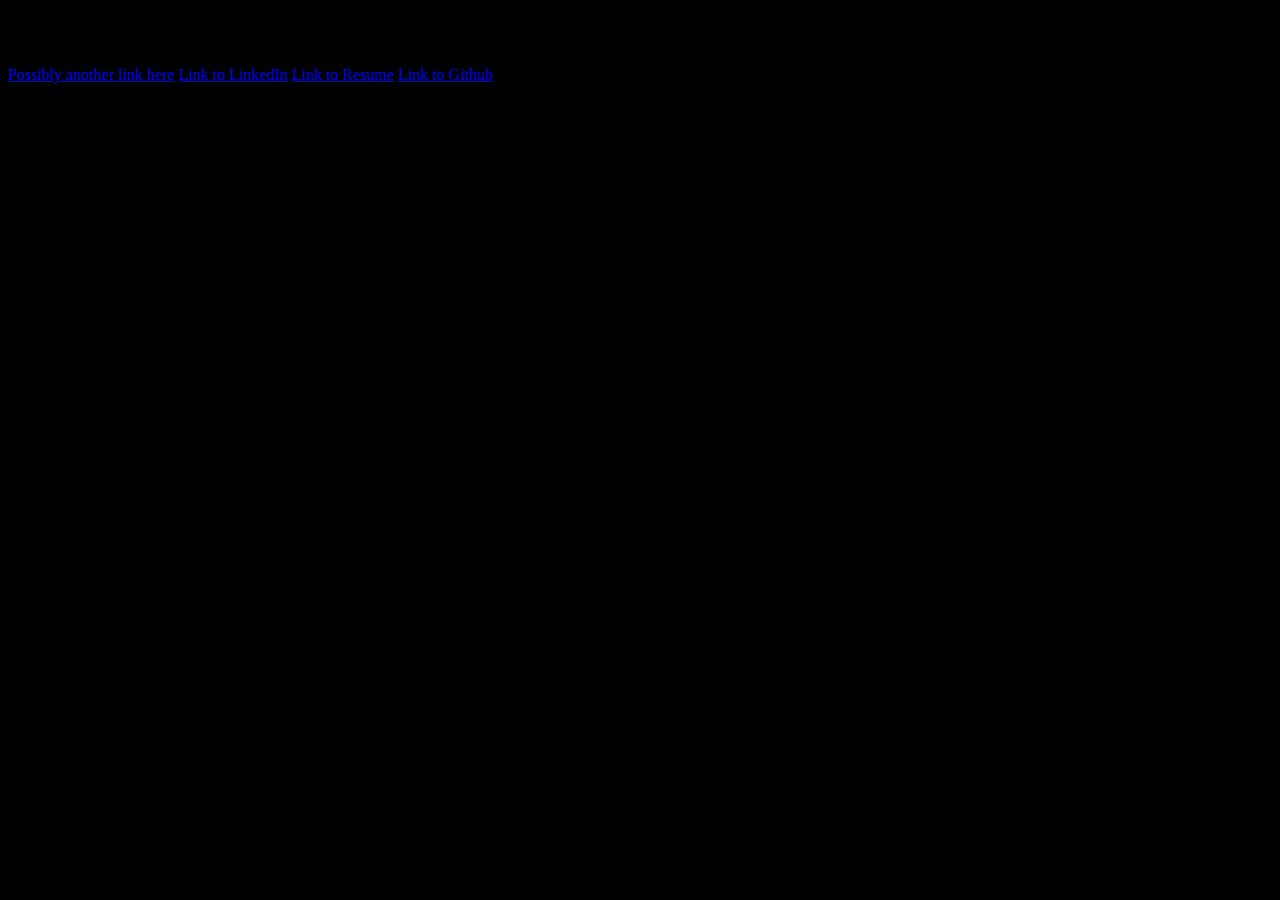
==== index.html @ c90840c4 "Website version 1" ====
<!DOCTYPE html5>
<style> html {background-color:black;}</style>
<html>
	<head>
		<meta charset="utf-8">
		<link rel="stylesheet" href="./css/styles.css">
	</head>
	
	<body>
		<div class="nav">
			<center id="zero"><h1> AKSHAY DESAI</h1></center>
			<a id="one" href="./index.html">Possibly another link here</a>
			<a id="two" href="https://www.linkedin.com/in/akshay-desai-36368612a/">Link to LinkedIn</a>
			<a id="three" href="./UserFile.pdf">Link to Resume</a>
			<a id="four" href="https://github.com/akshay27d">Link to Github</a>
		</div>




	</body>
</html>
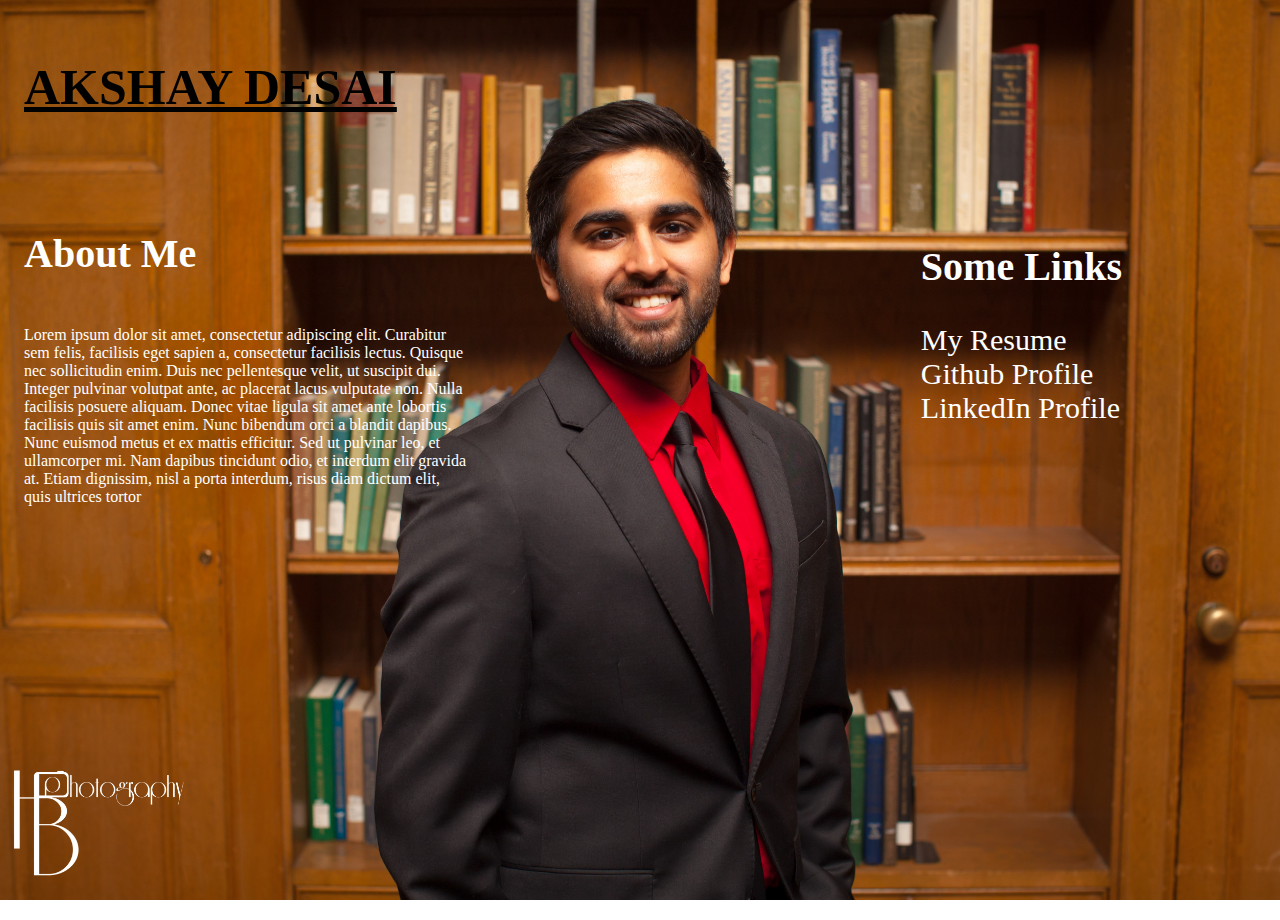
==== commit e50f7f00: "version 2" ====
--- a/index.html
+++ b/index.html
@@ -1,22 +1,40 @@
 <!DOCTYPE html5>
-<style> html {background-color:black;}</style>
 <html>
-	<head>
+	<body>
+	<div class="container">
+	<header>
 		<meta charset="utf-8">
+		<h1>AKSHAY DESAI</h1>
 		<link rel="stylesheet" href="./css/styles.css">
-	</head>
-	
-	<body>
-		<div class="nav">
-			<center id="zero"><h1> AKSHAY DESAI</h1></center>
-			<a id="one" href="./index.html">Possibly another link here</a>
-			<a id="two" href="https://www.linkedin.com/in/akshay-desai-36368612a/">Link to LinkedIn</a>
-			<a id="three" href="./UserFile.pdf">Link to Resume</a>
-			<a id="four" href="https://github.com/akshay27d">Link to Github</a>
-		</div>
+	</header>
+	<div id="navi">
+	<h2>Some Links</h2>
+	<nav>
 
+		<ul>
+			<li><a href="./UserFile.pdf">My Resume</a></li>
+			<li><a href="https://github.com/akshay27d">Github Profile</a></li>
+			<li><a href="https://www.linkedin.com/in/akshay-desai-36368612a/">LinkedIn Profile</a></li>
+		</ul>
+	</nav>
+	</div>
 
-
-
+	<article>
+		<h2>About Me</h2>
+		<p>
+			Lorem ipsum dolor sit amet, consectetur adipiscing elit. 
+			Curabitur sem felis, facilisis eget sapien a, consectetur 
+			facilisis lectus. Quisque nec sollicitudin enim. Duis nec 
+			pellentesque velit, ut suscipit dui. Integer pulvinar 
+			volutpat ante, ac placerat lacus vulputate non. Nulla 
+			facilisis posuere aliquam. Donec vitae ligula sit amet ante 
+			lobortis facilisis quis sit amet enim. Nunc bibendum orci a
+			blandit dapibus. Nunc euismod metus et ex mattis efficitur. 
+			Sed ut pulvinar leo, et ullamcorper mi. Nam dapibus tincidunt 
+			odio, et interdum elit gravida at. Etiam dignissim, nisl a 
+			porta interdum, risus diam dictum elit, quis ultrices tortor 
+			</p>
+	</article>
+	</div>
 	</body>
 </html>--- a/css/styles.css
+++ b/css/styles.css
@@ -0,0 +1,74 @@
+h1{
+	color: black;
+	font-size: 50px;
+	text-decoration: underline;
+}
+
+h2{
+	font-size: 40px;
+}
+div.container{
+	height: 100%;
+	width: 100%
+}
+
+header{
+	padding:1em;
+	color:white;
+	clear:left;
+	text-align: left;
+}
+
+body{
+	background-image: url("./Bhangra-117.jpg");
+	background-size: cover;
+	background-repeat: no-repeat;
+	background-position: center center; 
+
+}
+
+#navi{
+	color: white;
+	font-size: 30px;
+	display: block;
+	max-width: 35%;
+	float:right;
+	margin: 0;
+	padding-top: 1.5em;
+	padding-left: 1em;
+	padding-right: 5em;
+}
+
+
+nav ul{
+	list-style-type: none;
+	padding: 0;
+}
+
+nav ul a{
+	text-decoration: none;
+}
+
+article{
+	max-width: 35%;
+	color: white;
+	margin-right: 250px;
+	padding:1em;
+	padding-top: 2em;
+	overflow: hidden;
+	height: 80%;
+}
+
+article p,article h1{
+	float: left;
+}
+
+a{
+	color: white;
+}
+
+
+
+
+
+
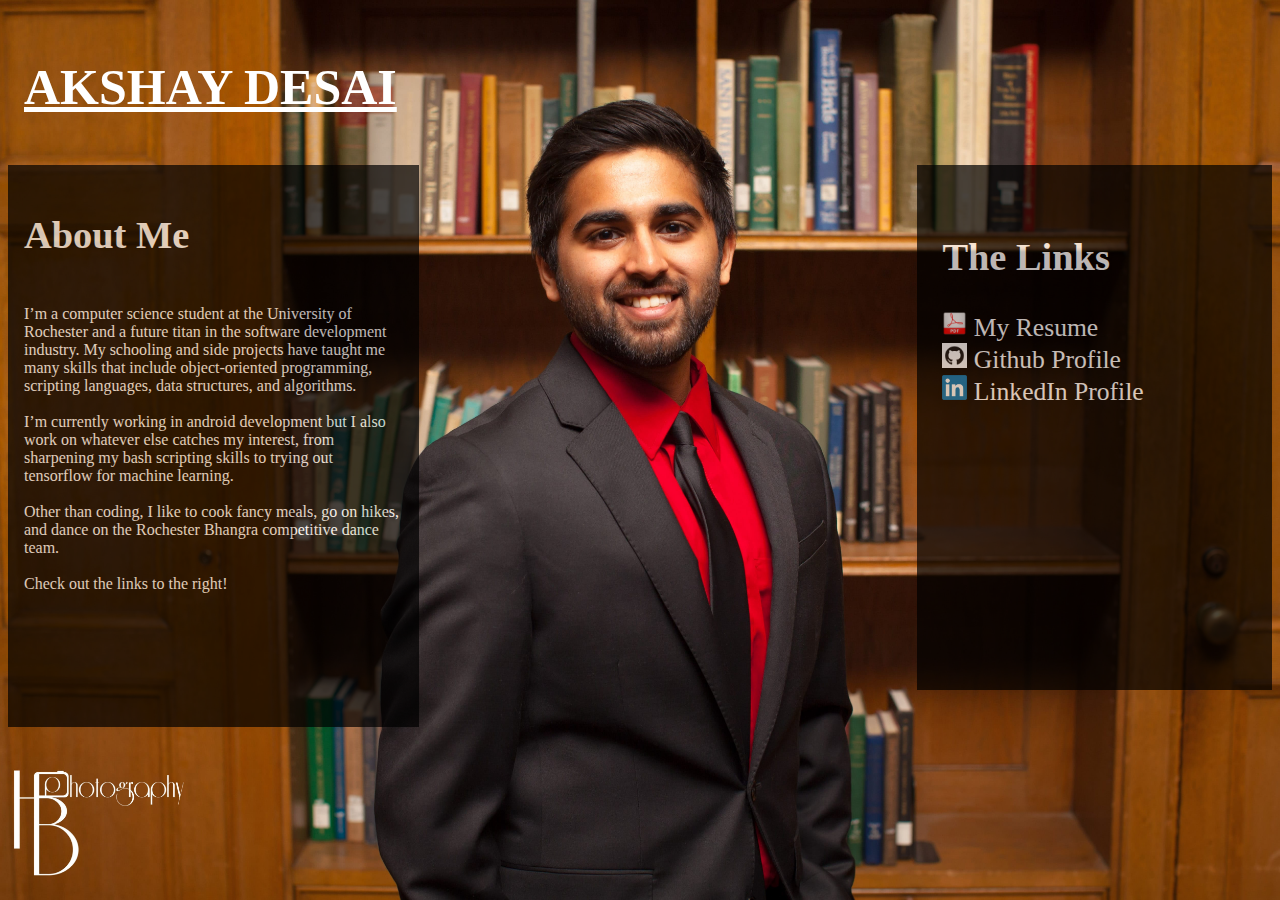
==== commit ecd1a39d: "2.1- stylistic changes and aboutme added" ====
--- a/index.html
+++ b/index.html
@@ -8,13 +8,13 @@
 		<link rel="stylesheet" href="./css/styles.css">
 	</header>
 	<div id="navi">
-	<h2>Some Links</h2>
+	<h2>The Links</h2>
 	<nav>
 
 		<ul>
-			<li><a href="./UserFile.pdf">My Resume</a></li>
-			<li><a href="https://github.com/akshay27d">Github Profile</a></li>
-			<li><a href="https://www.linkedin.com/in/akshay-desai-36368612a/">LinkedIn Profile</a></li>
+			<li><a href="./UserFile.pdf"><img src="./PDFL.png" height="25" width="25"> My Resume</a></li>
+			<li><a href="https://github.com/akshay27d"><img src="./GitHub-Mark.png" height="25" width="25"> Github Profile</a></li>
+			<li><a href="https://www.linkedin.com/in/akshay-desai-36368612a/"><img src="./LI.png" height="25" width="25"> LinkedIn Profile</a></li>
 		</ul>
 	</nav>
 	</div>
@@ -22,17 +22,13 @@
 	<article>
 		<h2>About Me</h2>
 		<p>
-			Lorem ipsum dolor sit amet, consectetur adipiscing elit. 
-			Curabitur sem felis, facilisis eget sapien a, consectetur 
-			facilisis lectus. Quisque nec sollicitudin enim. Duis nec 
-			pellentesque velit, ut suscipit dui. Integer pulvinar 
-			volutpat ante, ac placerat lacus vulputate non. Nulla 
-			facilisis posuere aliquam. Donec vitae ligula sit amet ante 
-			lobortis facilisis quis sit amet enim. Nunc bibendum orci a
-			blandit dapibus. Nunc euismod metus et ex mattis efficitur. 
-			Sed ut pulvinar leo, et ullamcorper mi. Nam dapibus tincidunt 
-			odio, et interdum elit gravida at. Etiam dignissim, nisl a 
-			porta interdum, risus diam dictum elit, quis ultrices tortor 
+			I’m a computer science student at the University of Rochester and a future titan in the software development industry. My schooling and side projects have taught me many skills that include object-oriented programming, scripting languages, data structures, and algorithms. <br><br>
+
+			I’m currently working in android development but I also work on whatever else catches my interest, from sharpening my bash scripting skills to trying out tensorflow for machine learning.<br> <br>
+
+			Other than coding, I like to cook fancy meals, go on hikes, and dance on the Rochester Bhangra competitive dance team.<br><br>
+
+			Check out the links to the right!
 			</p>
 	</article>
 	</div>
--- a/css/styles.css
+++ b/css/styles.css
@@ -1,11 +1,11 @@
 h1{
-	color: black;
+	color: white;
 	font-size: 50px;
 	text-decoration: underline;
 }
 
 h2{
-	font-size: 40px;
+	font-size: 3vw;
 }
 div.container{
 	height: 100%;
@@ -20,7 +20,7 @@
 }
 
 body{
-	background-image: url("./Bhangra-117.jpg");
+	background-image: url("./Bhangra-117-min.jpg");
 	background-size: cover;
 	background-repeat: no-repeat;
 	background-position: center center; 
@@ -29,14 +29,18 @@
 
 #navi{
 	color: white;
-	font-size: 30px;
+	font-size: 2vw;
 	display: block;
 	max-width: 35%;
 	float:right;
 	margin: 0;
 	padding-top: 1.5em;
 	padding-left: 1em;
-	padding-right: 5em;
+	padding-right: 3em;
+	background-color:black;
+	opacity: 0.7; 
+	height: 55%;
+	width:20%;
 }
 
 
@@ -50,13 +54,13 @@
 }
 
 article{
-	max-width: 35%;
+	max-width: 30%;
 	color: white;
 	margin-right: 250px;
 	padding:1em;
-	padding-top: 2em;
-	overflow: hidden;
-	height: 80%;
+	padding-top: 1em;
+	overflow: scroll;
+	height: 60%;
 }
 
 article p,article h1{
@@ -67,8 +71,11 @@
 	color: white;
 }
 
+article{
+	background-color:black;
+	opacity: 0.7; 
+}
 
 
 
 
-
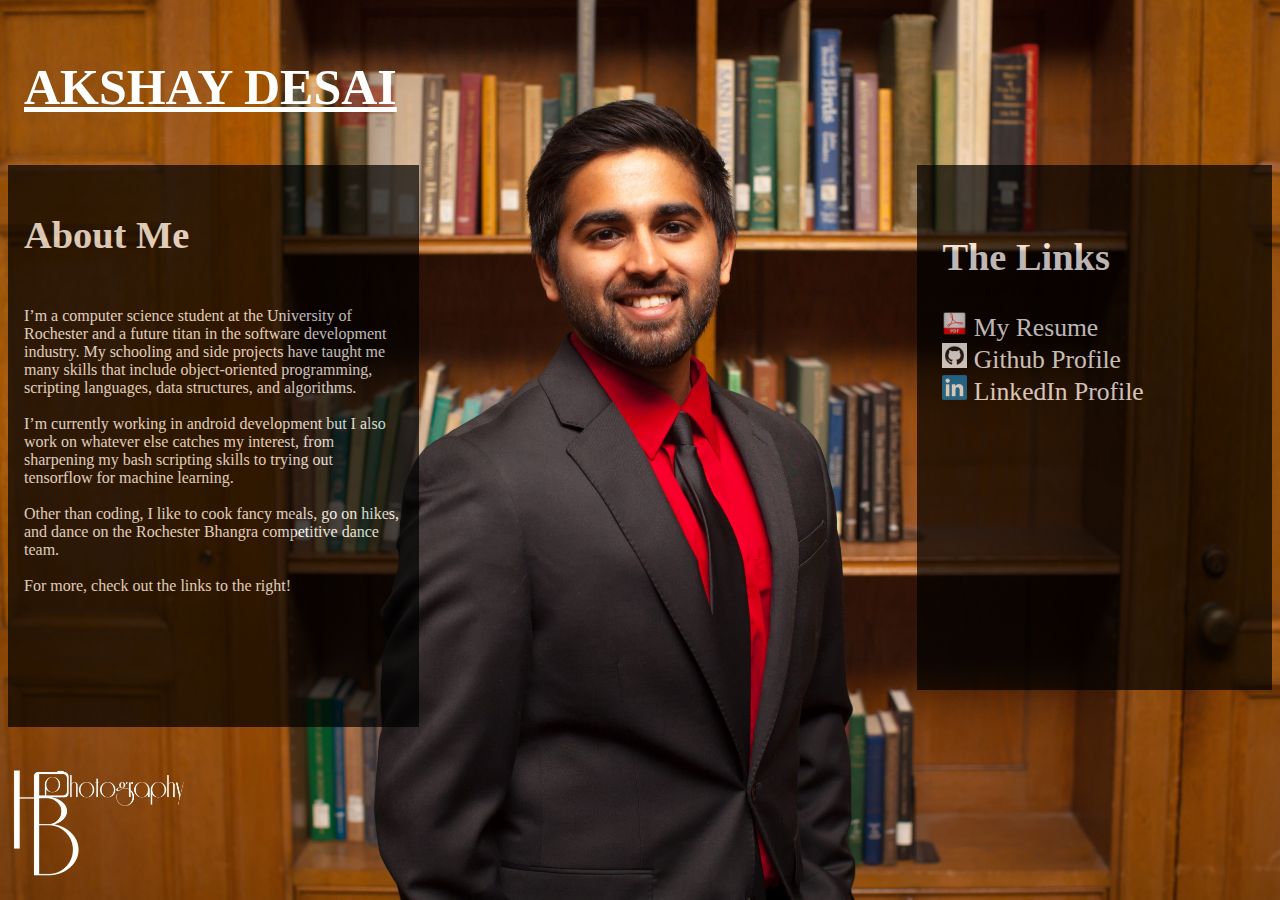
==== commit a19ccd7a: "Minor changes" ====
--- a/index.html
+++ b/index.html
@@ -12,9 +12,9 @@
 	<nav>
 
 		<ul>
-			<li><a href="./UserFile.pdf"><img src="./PDFL.png" height="25" width="25"> My Resume</a></li>
-			<li><a href="https://github.com/akshay27d"><img src="./GitHub-Mark.png" height="25" width="25"> Github Profile</a></li>
-			<li><a href="https://www.linkedin.com/in/akshay-desai-36368612a/"><img src="./LI.png" height="25" width="25"> LinkedIn Profile</a></li>
+			<li><a target="_blank" href="./UserFile.pdf"><img src="./PDFL.png" height="25" width="25"> My Resume</a></li>
+			<li><a target="_blank" href="https://github.com/akshay27d"><img src="./GitHub-Mark.png" height="25" width="25"> Github Profile</a></li>
+			<li><a target="_blank" href="https://www.linkedin.com/in/akshay-desai-36368612a/"><img src="./LI.png" height="25" width="25"> LinkedIn Profile</a></li>
 		</ul>
 	</nav>
 	</div>
@@ -22,13 +22,13 @@
 	<article>
 		<h2>About Me</h2>
 		<p>
-			I’m a computer science student at the University of Rochester and a future titan in the software development industry. My schooling and side projects have taught me many skills that include object-oriented programming, scripting languages, data structures, and algorithms. <br><br>
+			<br>I’m a computer science student at the University of Rochester and a future titan in the software development industry. My schooling and side projects have taught me many skills that include object-oriented programming, scripting languages, data structures, and algorithms. <br><br>
 
 			I’m currently working in android development but I also work on whatever else catches my interest, from sharpening my bash scripting skills to trying out tensorflow for machine learning.<br> <br>
 
 			Other than coding, I like to cook fancy meals, go on hikes, and dance on the Rochester Bhangra competitive dance team.<br><br>
 
-			Check out the links to the right!
+			For more, check out the links to the right!
 			</p>
 	</article>
 	</div>
--- a/css/styles.css
+++ b/css/styles.css
@@ -61,20 +61,16 @@
 	padding-top: 1em;
 	overflow: scroll;
 	height: 60%;
+	background-color:black;
+	opacity: 0.7;
+	float:left; 
 }
 
-article p,article h1{
-	float: left;
-}
 
 a{
 	color: white;
 }
 
-article{
-	background-color:black;
-	opacity: 0.7; 
-}
 
 
 
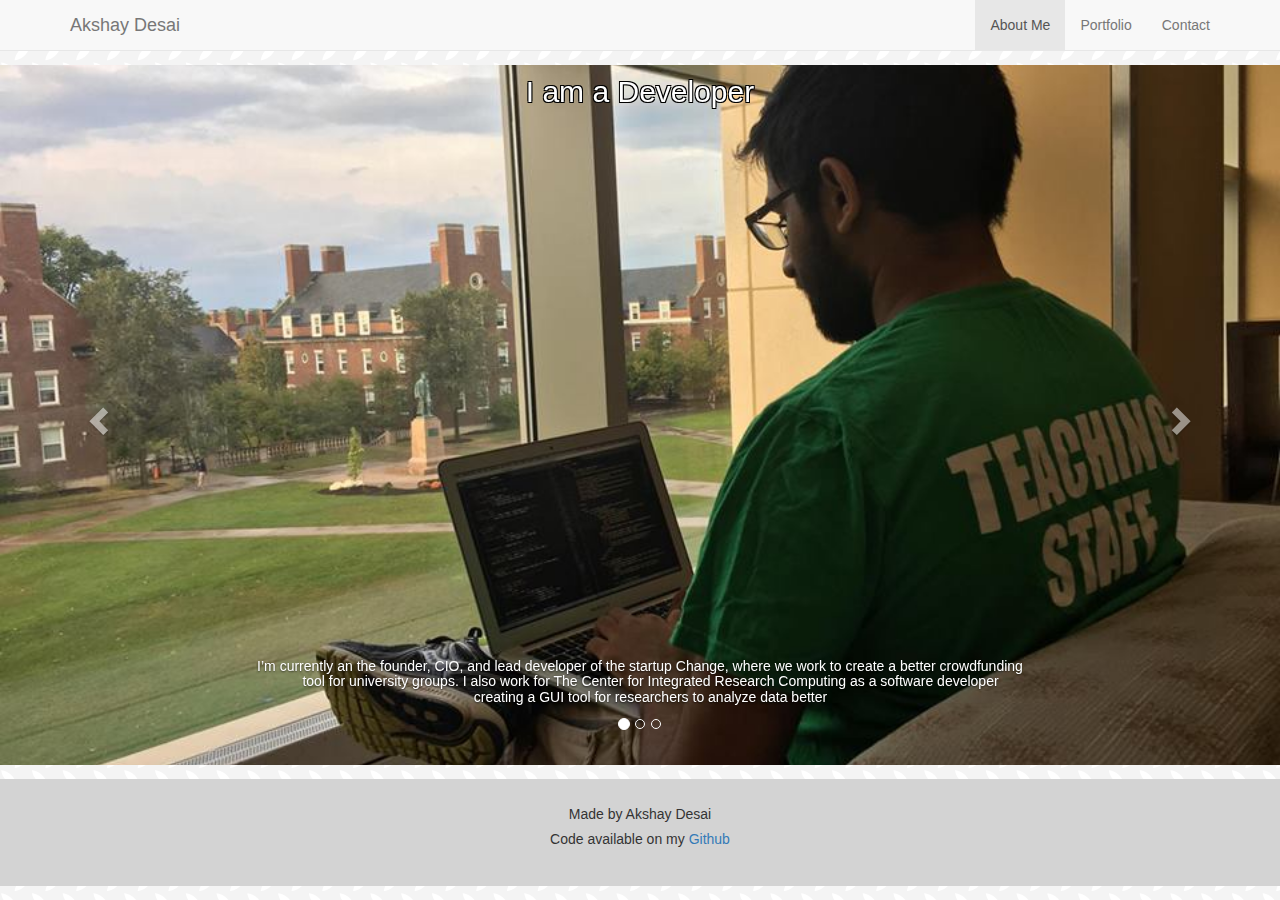
==== commit 57ff51c1: "Site 3.0" ====
--- a/index.html
+++ b/index.html
@@ -1,36 +1,128 @@
-<!DOCTYPE html5>
+<!DOCTYPE html>
 <html>
+	<head>
+		<title>Site of Akshay Desai</title>
+		<meta charset="utf-8" />
+		<meta name="viewport" content="width=device-width, initial-scale=1" />
+		
+		<link rel="stylesheet" href="https://maxcdn.bootstrapcdn.com/bootstrap/3.3.7/css/bootstrap.min.css">
+		<script src="https://ajax.googleapis.com/ajax/libs/jquery/3.2.1/jquery.min.js"></script>
+		<script src="https://maxcdn.bootstrapcdn.com/bootstrap/3.3.7/js/bootstrap.min.js"></script>
+		<script src="https://ajax.googleapis.com/ajax/libs/jquery/3.2.1/jquery.min.js"></script>
+		<link rel="stylesheet" href="./css/styles.css">
+
+	</head>
+
 	<body>
-	<div class="container">
-	<header>
-		<meta charset="utf-8">
-		<h1>AKSHAY DESAI</h1>
-		<link rel="stylesheet" href="./css/styles.css">
-	</header>
-	<div id="navi">
-	<h2>The Links</h2>
-	<nav>
+		<nav class="navbar navbar-default navbar-static-top">
+			<div class="container">
+			    <div class="navbar-header">
+			    	<button type="button" class="navbar-toggle" data-toggle="collapse" data-target="#myNavbar">
+				        <span class="icon-bar"></span>
+				        <span class="icon-bar"></span>
+				        <span class="icon-bar"></span>                        
+	      			</button>
+			    	<a class="navbar-brand" href="./index.html">Akshay Desai</a>
+			    </div>
+			    <div class="collapse navbar-collapse" id="myNavbar">
+				    <ul class="nav navbar-nav navbar-right">
+					    <li class="active" ><a href="./index.html">About Me</a></li>
+					    <li><a href="./portfolio.html">Portfolio</a></li>
+					    <li><a href="./contact.html">Contact</a></li>
+				    </ul>
+		  		</div>
+		  	</div>
+		</nav>
 
-		<ul>
-			<li><a target="_blank" href="./UserFile.pdf"><img src="./PDFL.png" height="25" width="25"> My Resume</a></li>
-			<li><a target="_blank" href="https://github.com/akshay27d"><img src="./GitHub-Mark.png" height="25" width="25"> Github Profile</a></li>
-			<li><a target="_blank" href="https://www.linkedin.com/in/akshay-desai-36368612a/"><img src="./LI.png" height="25" width="25"> LinkedIn Profile</a></li>
-		</ul>
-	</nav>
-	</div>
+		<section class="block">
+			<div id="myCarousel" class="carousel slide" data-ride="carousel">
+				<ol class="carousel-indicators">
+				    <li data-target="#myCarousel" data-slide-to="0" class="active"></li>
+				    <li data-target="#myCarousel" data-slide-to="1"></li>
+				    <li data-target="#myCarousel" data-slide-to="2"></li>
+	  			</ol>
 
-	<article>
-		<h2>About Me</h2>
-		<p>
-			<br>I’m a computer science student at the University of Rochester and a future titan in the software development industry. My schooling and side projects have taught me many skills that include object-oriented programming, scripting languages, data structures, and algorithms. <br><br>
+	  			<div class="carousel-inner">
+				    <div class="item active">
+				     	<img src="./css/developer.jpg" alt="developer">
+				     	<div class="carousel-top">
+				      		<h2>I am a Developer</h2>
+				      	</div>
+				     	<div class="carousel-caption">
+					        <p>I’m currently an the founder, CIO, and lead developer of the startup Change, where we work to create a better crowdfunding tool for university groups. I also work for The Center for Integrated Research Computing as a software developer creating a GUI tool for researchers to analyze data better </p>
+				     	 </div>
+				    </div>
 
-			I’m currently working in android development but I also work on whatever else catches my interest, from sharpening my bash scripting skills to trying out tensorflow for machine learning.<br> <br>
+				    <div class="item">
+				      	<img src="./css/student.jpg" alt="student">
+				      	<div class="carousel-top">
+				      		<h2>I am a Student</h2>
+				      	</div>
+				      	<div class="carousel-caption">
+					        <p>I’m a junior, computer science student at the University of Rochester. My schooling and side projects have taught me many skills that include object-oriented programming, functional languages, data structures, and algorithms amongst many other topics.</p>
+				      	</div>
+				    </div>
 
-			Other than coding, I like to cook fancy meals, go on hikes, and dance on the Rochester Bhangra competitive dance team.<br><br>
+				    <div class="item">
+				      	<img src="./css/iamadancer.jpg" alt="dancer">
+				      	<div class="carousel-top">
+				      		<h2>I am a Dancer</h2>
+				      	</div>
+				      	<div class="carousel-caption">
+					        <p>I'm a dancer on Rochester Bhangra Competitive Dance Team. It is a high-energy, Indian dance style and I've competed with the team throughout the East Coast</p>
+				    	</div>
+				    </div>
+				 </div>
 
-			For more, check out the links to the right!
-			</p>
-	</article>
-	</div>
+				<a class="left carousel-control" href="#myCarousel" data-slide="prev">
+					<span class="glyphicon glyphicon-chevron-left"></span>
+					<span class="sr-only">Previous</span>
+				</a>
+				<a class="right carousel-control" href="#myCarousel" data-slide="next">
+				  	<span class="glyphicon glyphicon-chevron-right"></span>
+					<span class="sr-only">Next</span>
+				</a>
+
+				
+				</div>
+			</section>
+
+			<script>var $item = $('.carousel .item'); 
+				var $wHeight = $(window).height();
+				$item.eq(0).addClass('active');
+				$item.height($wHeight); 
+				$item.addClass('full-screen');
+
+				$('.carousel img').each(function() {
+				  var $src = $(this).attr('src');
+				  var $color = $(this).attr('data-color');
+				  $(this).parent().css({
+				    'background-image' : 'url(' + $src + ')',
+				    'background-color' : $color
+				  });
+				  $(this).remove();
+				});
+
+				$(window).on('resize', function (){
+				  $wHeight = $(window).height();
+				  $item.height($wHeight);
+				});
+
+				</script>
+
 	</body>
-</html>+
+</div>
+	<footer>
+		<p>Made by Akshay Desai</p>
+		<p>Code available on my <a href="https://github.com/akshay27d/akshaydesai.net"> Github</a>
+	</footer>
+</html>
+
+
+
+
+
+
+
+
--- a/css/styles.css
+++ b/css/styles.css
@@ -1,77 +1,151 @@
-h1{
-	color: white;
-	font-size: 50px;
-	text-decoration: underline;
+.navbar {
+    margin-bottom: 0;
+    color: white;
 }
 
-h2{
-	font-size: 3vw;
-}
-div.container{
-	height: 100%;
-	width: 100%
-}
-
-header{
-	padding:1em;
-	color:white;
-	clear:left;
-	text-align: left;
+.carousel-control.left, 
+.carousel-control.right {
+    background-image: none
 }
 
 body{
-	background-image: url("./Bhangra-117-min.jpg");
-	background-size: cover;
-	background-repeat: no-repeat;
-	background-position: center center; 
+	background-image: url("./organic-tiles.png");
+    background-repeat: repeat;
+}
+
+#myCarousel{
+	margin-top: 1em;
+	width: 100%;
+	max-height: 700px;
+}
+
+.carousel .item {
+    width: 100%; /*slider width*/
+    max-height: 700px;
+
+}
+.carousel .item img {
+    width: 100%; /*img width*/
+    max-height: 700px;
+}
+
+.carousel-top h2{
+    top: 0;
+    margin:0;
+    padding:10px;
+    color: white;
+    text-align: center;
 
 }
 
-#navi{
+.full-screen {
+  background-size: cover;
+  background-position: center;
+  background-repeat: no-repeat;
+}
+
+.col-sm-12, .carousel-top{
 	color: white;
-	font-size: 2vw;
-	display: block;
-	max-width: 35%;
-	float:right;
-	margin: 0;
-	padding-top: 1.5em;
-	padding-left: 1em;
-	padding-right: 3em;
-	background-color:black;
-	opacity: 0.7; 
-	height: 55%;
-	width:20%;
+	text-shadow:-1px -1px 0 black,
+		1px -1px 0 black,
+		-1px 1px 0 black,
+		1px 1px 0 black;
+}
+
+.col-sm-6{
+	color: black;
+
+}
+
+.gotorepo{
+	color: white;
+}
+
+.mylink a{
+	color: black;
+}
+
+.links{
+	list-style-type: none;
+	font-size: 30px;
+	text-align: center
+}
+
+.ptitle{
+	text-align: center
+}
+
+#elevator{
+	padding-left: 50px
+}
+
+#proj1{
+	background-image: url("./dtback.jpg");
+	background-size:cover;
+	background-repeat: no-repeat;
+	min-height:25em;
+}
+
+#proj2{
+	background-image: url("./drinkmateback.jpg");
+	min-height:25em;
+	background-size:cover;
+	background-repeat: no-repeat;
+	padding-left: 50%;
+}
+
+#proj3{
+	background-image: url("./cacheback.jpg");
+	background-size:cover;
+	background-repeat: no-repeat;
+	min-height:25em;
+}
+
+.projtext{
+	width: 50%
+
+}
+
+button{
+	background-color: green;
+
+}
+
+.contact{
+	text-align: center;
+	list-style: none;	
+	font-size: 2em;
+	padding: 1em;
+	overflow-x: hidden;
+	color: black
+}
+
+.mylink{
+	padding: 10px;
 }
 
 
-nav ul{
-	list-style-type: none;
-	padding: 0;
+button{
+	background-color: grey
 }
 
-nav ul a{
-	text-decoration: none;
+p{
+	line-height: 1.1em;
+	padding-left: 1.5em;
+	text-indent:-1.5em;
+	overflow: hidden;
 }
 
-article{
-	max-width: 30%;
-	color: white;
-	margin-right: 250px;
-	padding:1em;
-	padding-top: 1em;
-	overflow: scroll;
-	height: 60%;
-	background-color:black;
-	opacity: 0.7;
-	float:left; 
-}
-
-
-a{
-	color: white;
+footer{
+	background-color: lightgray;
+	text-align: center;
+	padding:2em;
+	margin-top: 1em;
 }
 
 
 
 
 
+
+
